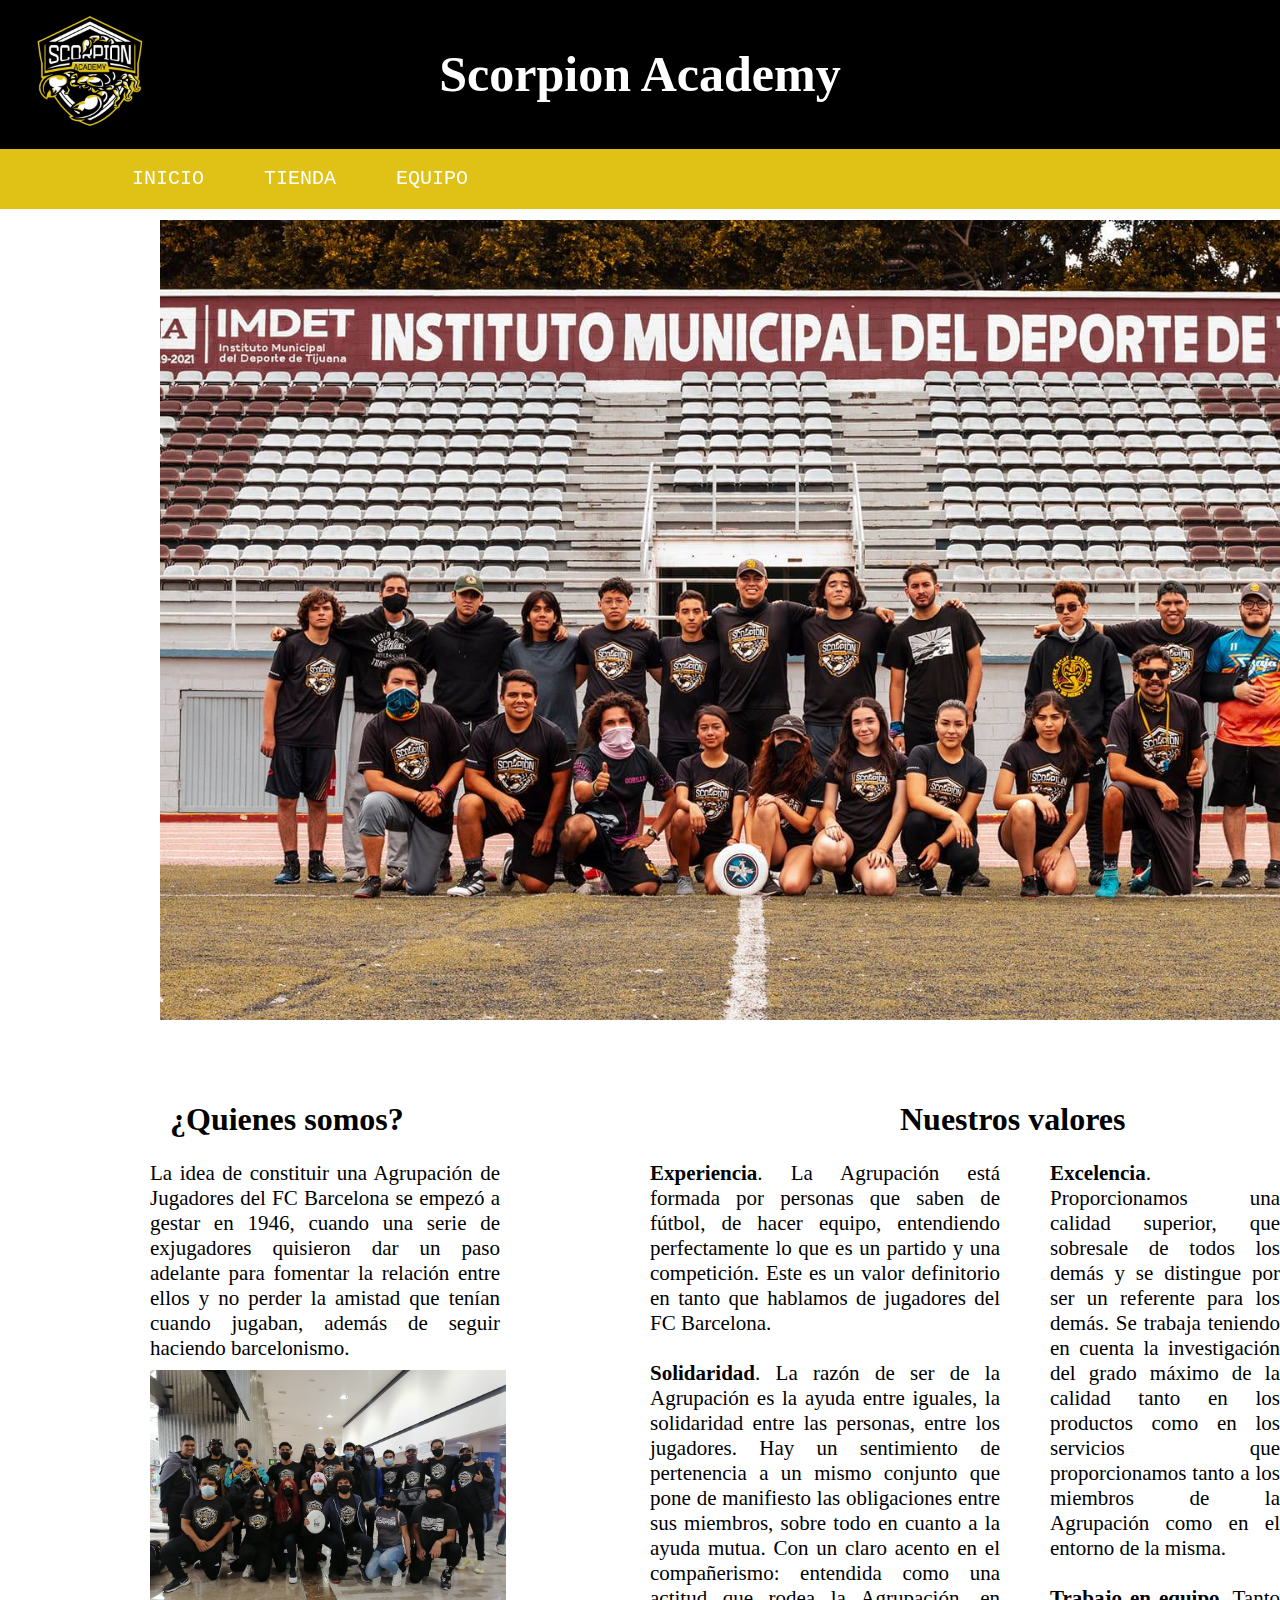
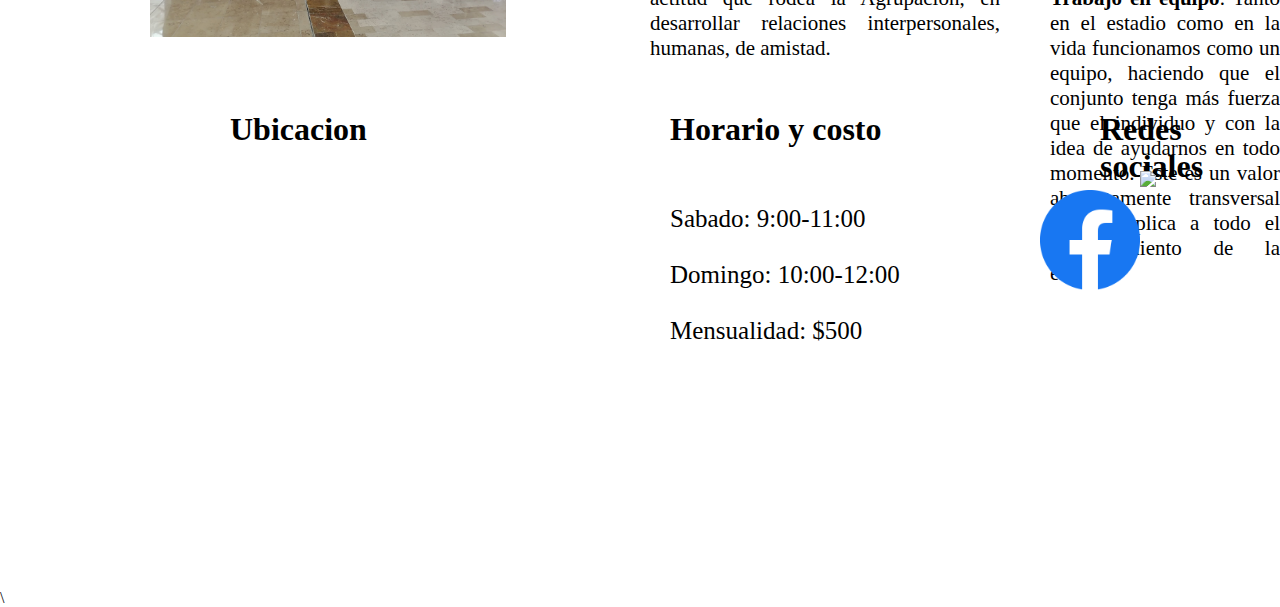
==== index.html @ 3e2541fd "Add files via upload" ====
<!DOCTYPE html>
<html lang="en">
<head>
    <meta charset="UTF-8">
    <title>Scorpions Academy</title>
    <link rel="stylesheet" type="text/css" href="style.css">
    <link href="style2.css" rel="stylesheet" type="text/css">
</head>
<body>
<div>
    <div id="black">
      <img id="logo" src="fotos/logo.png">
      <h1 id="tittle">Scorpion Academy</h1>
  </div>
  <div id="yellow">
    <pre id="menu"><a class="menu" href="index1.html">           INICIO</a><a class="menu" href="Pagina2.html">     TIENDA     </a><a class="menu" href="Pagina3.hmtl">EQUIPO</a></pre>
  </div>
    <img id="foto_equipo1" src="fotos/equipo.jpg">
    <div>
        <br><br><br><br><br><br><br><br><br><br><br><br><br><br><br><br><br><br><br><br>
    <br><br><br><br><br><br><br><br><br><br><br><br><br><br><br><br><br><br><br><br>
    <br><br><br><br><br><br><br><br><br><br><br><br><br><br><br><br><br><br><br><br>
        <br><br><br><br><br><br><br><br><br><br><br><br><br><br><br><br><br><br><br><br>
    <br><br><br><br><br><br><br><br><br><br><br><br><br><br><br><br><br><br><br><br><br><br><br><br><br><br><br><br><br><br>
    </div>
    <div>
        <h1 id="subtitulo1">¿Quienes somos?</h1>
        <h1 id="subtitulo2">Nuestros valores</h1>
        <h1 id="subtitulo3">Ubicacion</h1>
        <h1 id="subtitulo4">Horario y costo</h1>
        <h1 id="subtitulo5">Redes sociales</h1>
        <p id="parrafo1">La idea de constituir una Agrupación de Jugadores del FC
            Barcelona se empezó a gestar en 1946, cuando una serie de exjugadores
            quisieron dar un paso adelante para fomentar la relación entre ellos y
            no perder la amistad que tenían cuando jugaban, además de seguir haciendo
            barcelonismo.</p>
        <p id="valores1"><b>Experiencia</b>. La Agrupación está formada por personas que saben de fútbol, de hacer equipo, entendiendo perfectamente lo que es un partido y una competición. Este es un valor definitorio en tanto que hablamos de jugadores del FC Barcelona.<br><br>
            <b>Solidaridad</b>. La razón de ser de la Agrupación es la ayuda entre iguales, la solidaridad entre las personas, entre los jugadores. Hay un sentimiento de pertenencia a un mismo conjunto que pone de manifiesto las obligaciones entre sus miembros, sobre todo en cuanto a la ayuda mutua. Con un claro acento en el compañerismo: entendida como una actitud que rodea la Agrupación, en desarrollar relaciones interpersonales, humanas, de amistad.</p>
        <p id="valores2"><b>Excelencia</b>. Proporcionamos una calidad superior, que sobresale de todos los demás y se distingue por ser un referente para los demás. Se trabaja teniendo en cuenta la investigación del grado máximo de la calidad tanto en los productos como en los servicios que proporcionamos tanto a los miembros de la Agrupación como en el entorno de la misma.<br><br>
<b>Trabajo en equipo</b>. Tanto en el estadio como en la vida funcionamos como un equipo, haciendo que el conjunto tenga más fuerza que el individuo y con la idea de ayudarnos en todo momento. Este es un valor absolutamente transversal que se aplica a todo el funcionamiento de la entidad.</p>
        <p id="horario">Sabado: 9:00-11:00<br><br>
        Domingo: 10:00-12:00<br><br>Mensualidad: $500</p>
        <img id="foto_equipo2" src="fotos/equipo2.jpg">
        <iframe id="mapa" src="https://www.google.com/maps/embed?pb=!1m18!1m12!1m3!1d3364.
        4791287407575!2d-116.97462728500629!3d32.51334812831815!2m3!1f0!2f0!3f0!
        3m2!1i1024!2i768!4f13.1!3m3!1m2!1s0x80d947f0ba3723cd%3A0x79621ff666805bc0!
        2sUnidad%20Deportiva%20Tijuana!5e0!3m2!1ses!2smx!4v1639983446622!5m2!1ses!2smx"
                width="350" height="350" style="border:0;" allowfullscreen="" loading="lazy"></iframe>\
        <a href="https://www.facebook.com/Scorpion-Academy-Ultimate-Frisbee-101164298796272" target="_blank"><img id="facebook" src="fotos/facebook.png"></a>
        <a href="https://www.instagram.com/scorpionacademyuf/?utm_medium=copy_link" target="_blank"><img id="instragram" src="fotos/instragram.png" ></a>
        <a href="https://api.whatsapp.com/send?phone=526642344877&app=facebook&entry_point=page_cta&fbclid=IwAR3hDRyAegHs4gczC_orHsCq_1c2-9BgSutI-y64k0sjt1e36fV_hF4E71o" target="_blank"><img id="whatsapp" src="fotos/whatsapp.png" ></a>
    </div>
</div>
</body>
</html>
---- style.css ----
html,body{
  margin: 0;
  padding: 0;}
 #foto_equipo1{
      width:1200px;
      position: absolute;
      top: 220px;
      left:160px;}
  #foto_equipo2{
      width:356px;
      position: absolute;
      top: 1370px;
      left:150px;}
 #menu{
      position: sticky;
      top:20px;
      left:200px;
      color:white;
      font-size:20px;
      z-index:102;
      vertical-align:middle;}
 a.menu{
    color:white;
    text-decoration:none;}
 #subtitulo1{
    position:absolute;
    text-align:justify;
    font-size:20;
    max-width:300px;
    top:1080px;
    left:170px;
    }
  #subtitulo2{
    position:absolute;
    text-align:justify;
    font-size:20;
    max-width:300px;
    top:1080px;
    left:900px;
    }
  #subtitulo3{
    position:absolute;
    text-align:justify;
    font-size:20;
    max-width:300px;
    top:1690px;
    left:230px;
    z-index:4}
  #subtitulo4{
    position:absolute;
    text-align:justify;
    font-size:20;
    max-width:300px;
    top:1690px;
    left:670px;
    }
  #subtitulo5{
    position:absolute;
    text-align:justify;
    font-size:20;
    max-width:300px;
    top:1690px;
    left:1100px;
    }
 #parrafo1{
    position:absolute;
    text-align:justify;
    font-size:21px;
    max-width:350px;
     top:1140px;
    left:150px;
    }
 #parrafo1{
    position:absolute;
    text-align:justify;
    font-size:21px;
    max-width:350px;
     top:1140px;
    left:150px;
    }
 #valores1{
    position:absolute;
    text-align:justify;
    font-size:21px;
    max-width:350px;
     top:1140px;
    left:650px;
    }
 #valores2{
    position:absolute;
    text-align:justify;
    font-size:21px;
    max-width:350px;
     top:1140px;
    left:1050px;
    }
 #horario{
    position:absolute;
    text-align:justify;
    font-size:25px;
    max-width:350px;
     top:1780px;
    left:670px;
    }
 #mapa{
 position:absolute;
 top:1780px;
 left:150px;
 }
 #facebook{
 width:100px;
 position:absolute;
 top:1790px;
 left:1040px;
        }
  #instragram{
 width:142px;
 position:absolute;
 top:1771px;
 left:1140px;
        }
 #whatsapp{
 width:186px;
 position:absolute;
 top:1789px;
 left:1240px;
        }
---- style2.css ----
#yellow{
   position:sticky;
   top:-1px;
   background-color:#e0c216;
   width:100%;
   height:60px;
   z-index:20;
   }
    body{
    margin:0;
    padding: 0;
    max-width: 100%;
    overflow-x:hidden;
    }
 #logo{
      width:120px;
      position: absolute;
      top: 11px;
      left:30px;}
#black{
   background-color:black;
   width:100%;
   height:149px;
   color:white;
   font-size:25px;
   }
#tittle{
text-align: center;
vertical-align: middle;
line-height: 149px;
margin-top: 0;
    }
#menu{
    font-size:20px;
    margin-top:0;
    line-height:60px;
    color:white;}
 a.menu{
    color:white;
    text-decoration:none;}
p.p{
margin-top:0;
}
#fotos{
    position:absolute;
    top:230px;
    width:100%;
    height:900px;
        }
#foto_camisa{
    width:300px;
    position:relative;
    top:80px;
    left:150px;
        }
.item{
    font-size:35px;}
#camisa{
    position:relative;
    top:-400px;
    left:160px}
#camisa_precio{
    position:relative;
    top:-60px;
    left:180px}
.boton_comprar{
    width:70px;
        }
#comprar_camisa{
    position:relative;
    top:100px;
    left:30px;}
#camisa_div{
    position:relative;
    top:0px;
    left:0px;}
#foto_frisbee1{
    width:300px;
    position:relative;
    top:-480px;
    left:650px;
        }
#frisbee1{
    position:relative;
    top:-890px;
    left:670px;}
#frisbee1_precio{
    position:relative;
    top:-550px;
    left:680px;}
#comprar_frisbee1{
     position:relative;
    top:-650px;
    left:835px;}
#frisbee1_div{
    position:relative;
    top:0px;
    left:-20px;
        }
#frisbee2_div{
    position:relative;
    top:-1150px;
    left:1050px;
    width:400px;
    height:500px;}
#foto_frisbee2{
    width:326px;
    position:relative;
    left:40px;}
#frisbee2_precio{
    position:relative;
    top:-23px;
    left:60px;
    }
#comprar_frisbee2{
    position:relative;
    top:-125px;
    left:216px;
        }
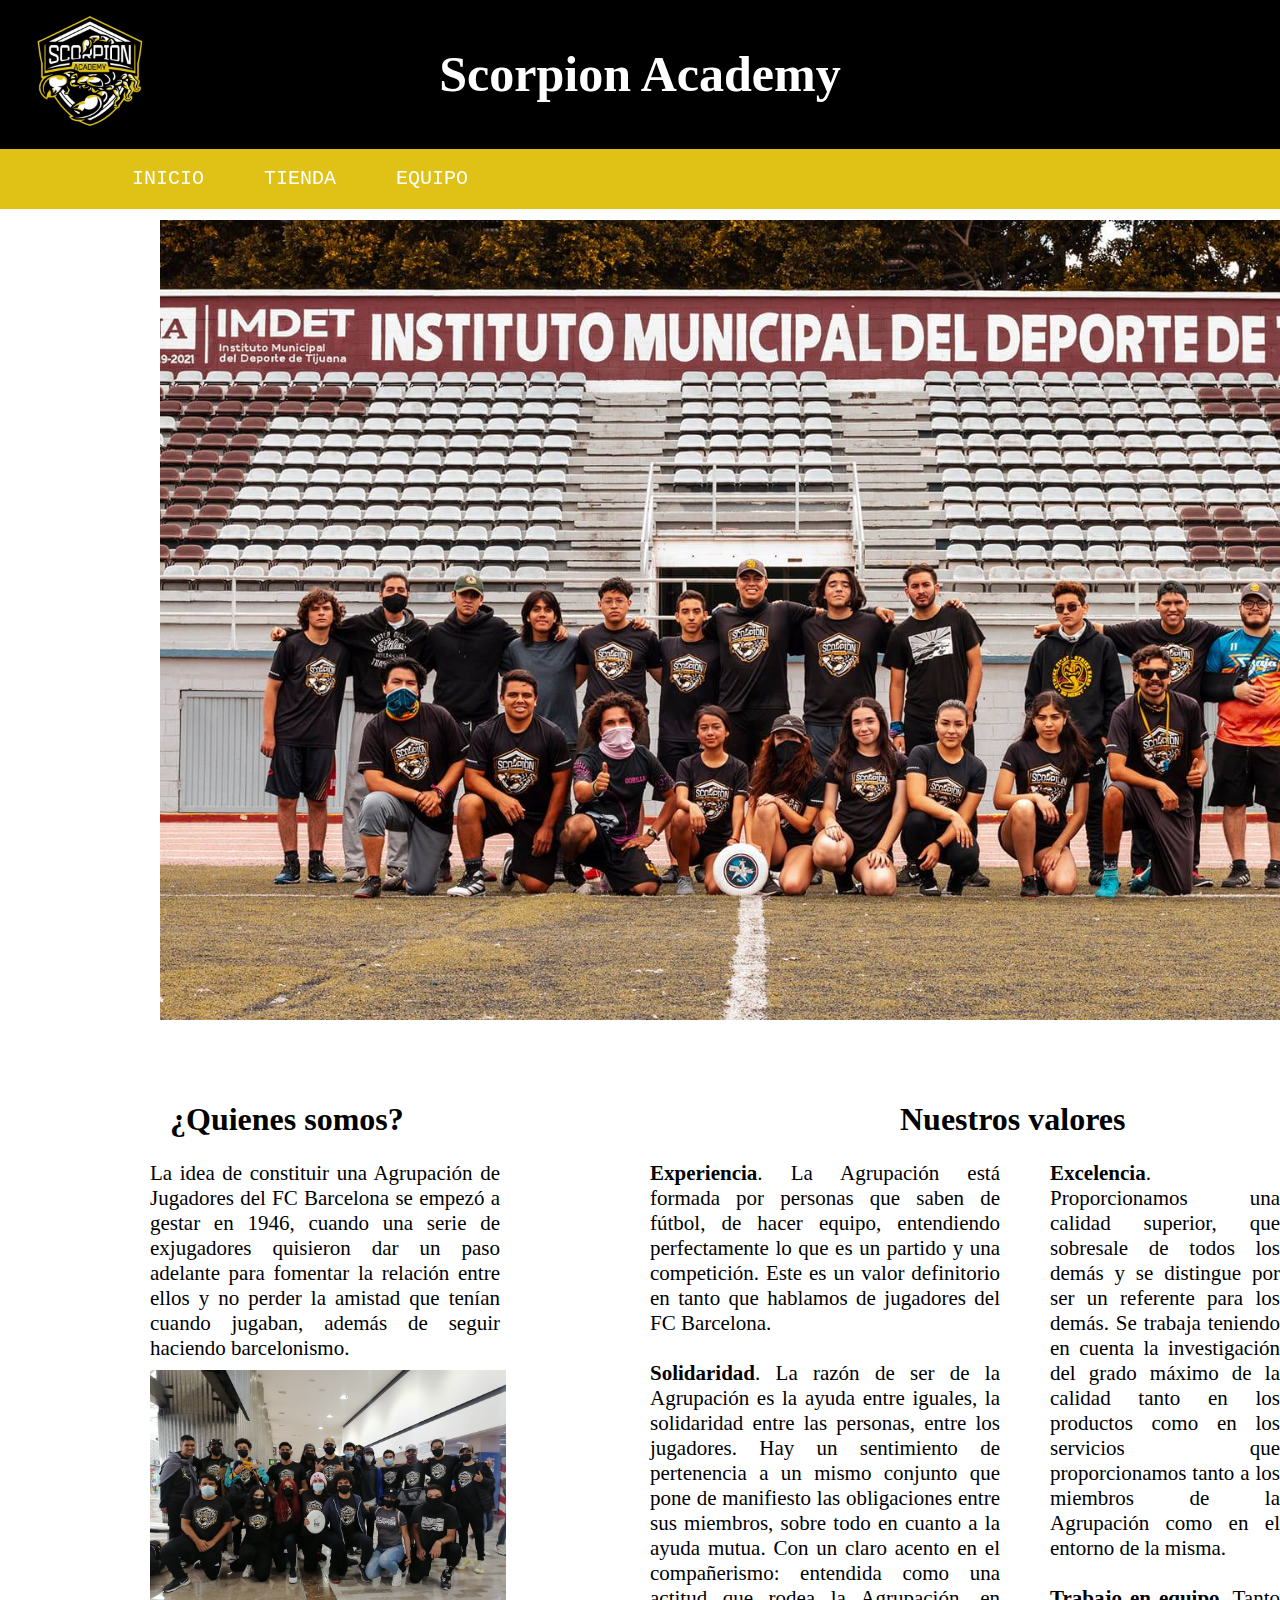
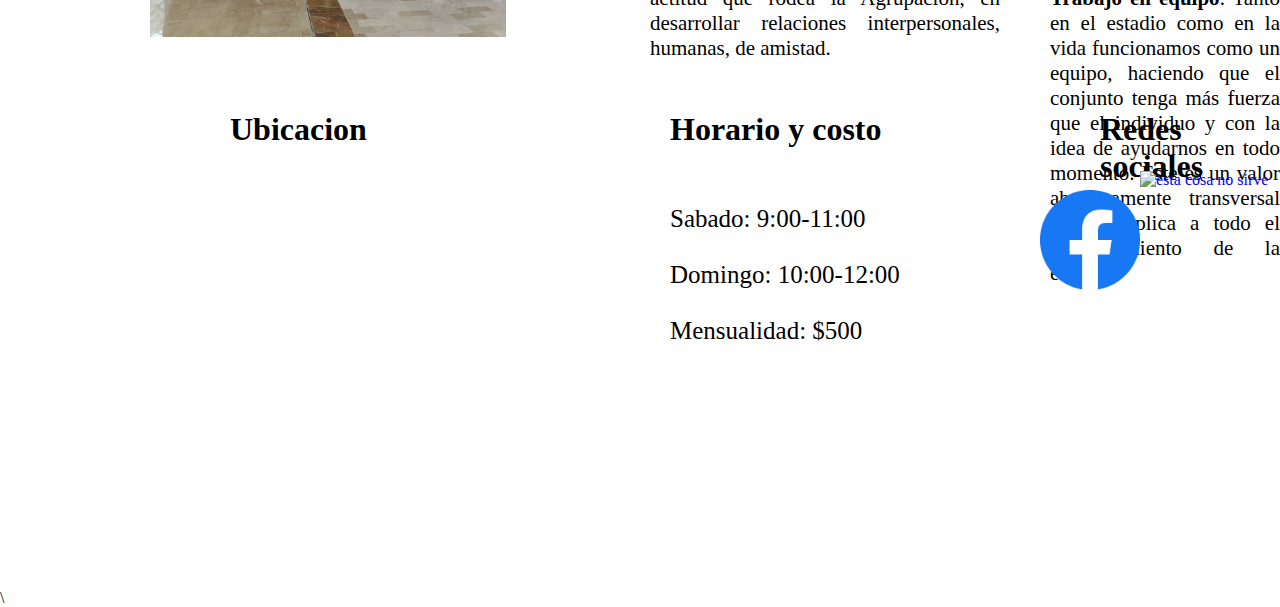
==== commit 49dc89dd: "Update index.html" ====
--- a/index.html
+++ b/index.html
@@ -47,9 +47,9 @@
         2sUnidad%20Deportiva%20Tijuana!5e0!3m2!1ses!2smx!4v1639983446622!5m2!1ses!2smx"
                 width="350" height="350" style="border:0;" allowfullscreen="" loading="lazy"></iframe>\
         <a href="https://www.facebook.com/Scorpion-Academy-Ultimate-Frisbee-101164298796272" target="_blank"><img id="facebook" src="fotos/facebook.png"></a>
-        <a href="https://www.instagram.com/scorpionacademyuf/?utm_medium=copy_link" target="_blank"><img id="instragram" src="fotos/instragram.png" ></a>
+        <a href="https://www.instagram.com/scorpionacademyuf/?utm_medium=copy_link" target="_blank"><img id="instragram" src="fotos/instragram.png" alt="esta cosa no sirve"></a>
         <a href="https://api.whatsapp.com/send?phone=526642344877&app=facebook&entry_point=page_cta&fbclid=IwAR3hDRyAegHs4gczC_orHsCq_1c2-9BgSutI-y64k0sjt1e36fV_hF4E71o" target="_blank"><img id="whatsapp" src="fotos/whatsapp.png" ></a>
     </div>
 </div>
 </body>
-</html>+</html>
